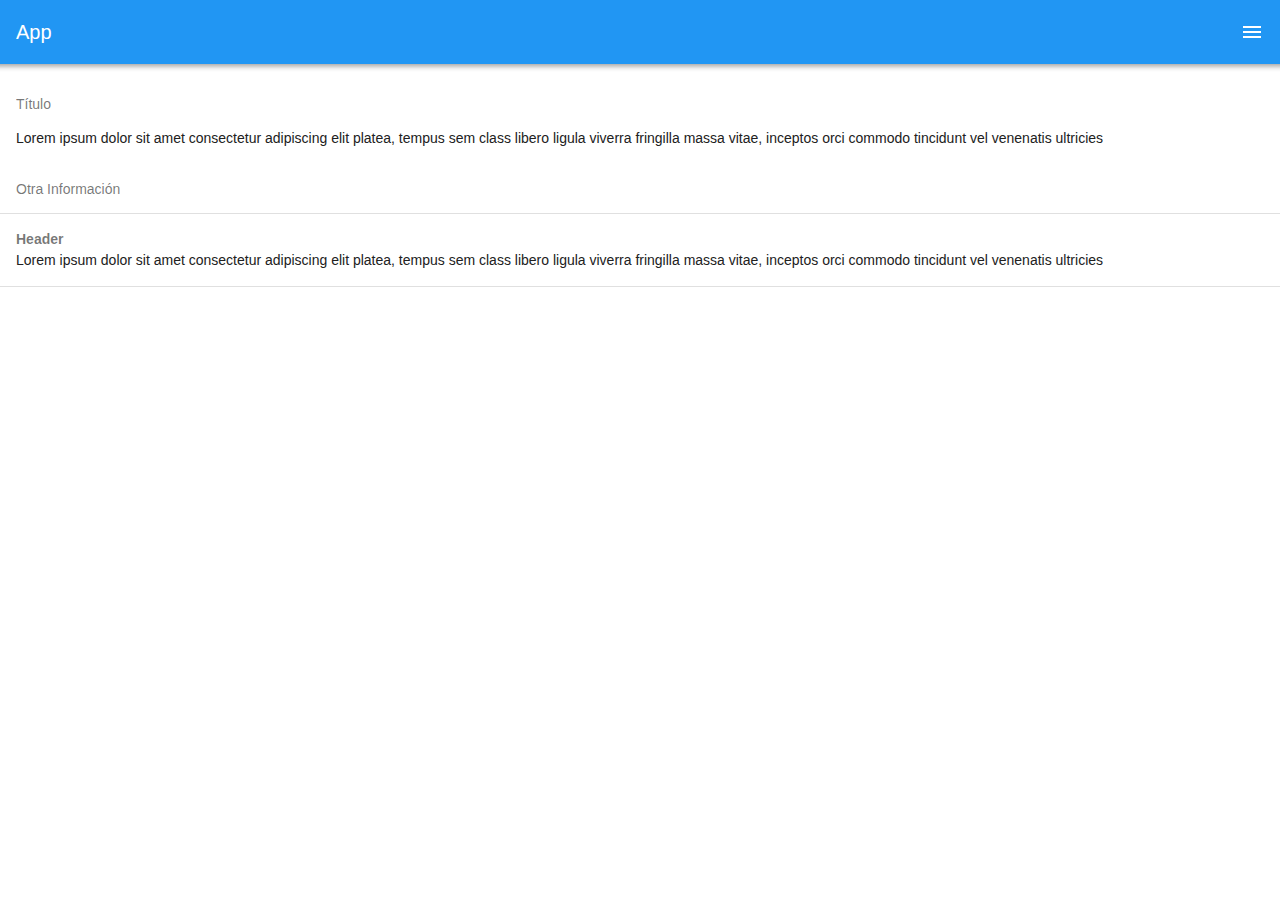
==== index.html @ 34344850 "Add files via upload" ====
<!doctype html>
<html>
<head>
<meta charset="utf-8">
<meta name="viewport" content="width=device-width, initial-scale=1.0">
<title>App</title>
<link href="css/framework7.min.css" rel="stylesheet">
<link href="css/material-icons.css" rel="stylesheet">
<link href="css/f7-icons.css" rel="stylesheet">
<link href="css/style.css" rel="stylesheet">
</head>

<body>
	
	<div id="app">
      <!-- Statusbar overlay -->
      <div class="statusbar"></div>

      <!-- Your main view, should have "view-main" class -->
      <div class="view view-main view-init">
        
		  	<section class="panel panel-left panel-cover">
			  	<div class="block">
				  Panel izquierdo				  
				</div>
				<div class="block">
					<div class="list media-list">
						<ul>
							<li>
								<a href="/list/" class="item-content item-link panel-close">
									<div class="item-media">
										<i class="material-icons">account_circle</i>
									</div>
									<div class="item-inner">
										<div class="item-title-row">
										<h5 class="item-title">List</h5>
										</div>
										<div class="item-text">
											Contenido del enlace
										</div>
									</div>
								</a>
							</li>
							<li>
								<a href="/card/" class="item-content item-link">
									<div class="item-media">
										<i class="material-icons">account_circle</i>
									</div>
									<div class="item-inner">
										<div class="item-title-row">
										<h5 class="item-title">Profile</h5>
										</div>
										<div class="item-text">
											Contenido del enlace
										</div>
									</div>
								</a>
							</li>
							<li>
								<a href="#" class="item-content item-link">
									<div class="item-media">
										<i class="material-icons">account_circle</i>
									</div>
									<div class="item-inner">
										<div class="item-title-row">
										<h5 class="item-title">Profile</h5>
										</div>
										<div class="item-text">
											Contenido del enlace
										</div>
									</div>
								</a>
							</li>
							<li>
								<a href="#" class="item-content item-link">
									<div class="item-media">
										<i class="material-icons">account_circle</i>
									</div>
									<div class="item-inner">
										<div class="item-title-row">
										<h5 class="item-title">Profile</h5>
										</div>
										<div class="item-text">
											Contenido del enlace
										</div>
									</div>
								</a>
							</li>
						</ul>
					</div>					
				</div>
			</section>
        
		  
		 <section data-name="home" class="page">

          <!-- Top Navbar -->
          <nav class="navbar">
            <div class="navbar-inner">
              	<div class="title">App</div>
				<div class="right">
					<a href="#" class="link panel-open" data-panel="left">
						<i class="material-icons">menu</i>
					</a>  
				</div>
            </div>
          </nav>

          <!-- Scrollable page content -->
          <div class="page-content">
            
			  	<h2 class="block-title">Título</h2>
			  	<div class="block">
				  Lorem ipsum dolor sit amet consectetur adipiscing elit platea, tempus sem class libero ligula viverra fringilla massa vitae, inceptos orci commodo tincidunt vel venenatis ultricies
		 		</div>
			  	
			  	<h2 class="block-title">Otra Información</h2>
			  	<div class="block block-strong">
					<h3 class="block-header">Header</h3>
				  Lorem ipsum dolor sit amet consectetur adipiscing elit platea, tempus sem class libero ligula viverra fringilla massa vitae, inceptos orci commodo tincidunt vel venenatis ultricies
		 		</div>
			  	
			  
          </div>
			
        </section>
		  
      </div>
    </div>
	
	
	<script src="js/framework7.min.js"></script>
	<script src="js/my-app.js"></script>
</body>
</html>
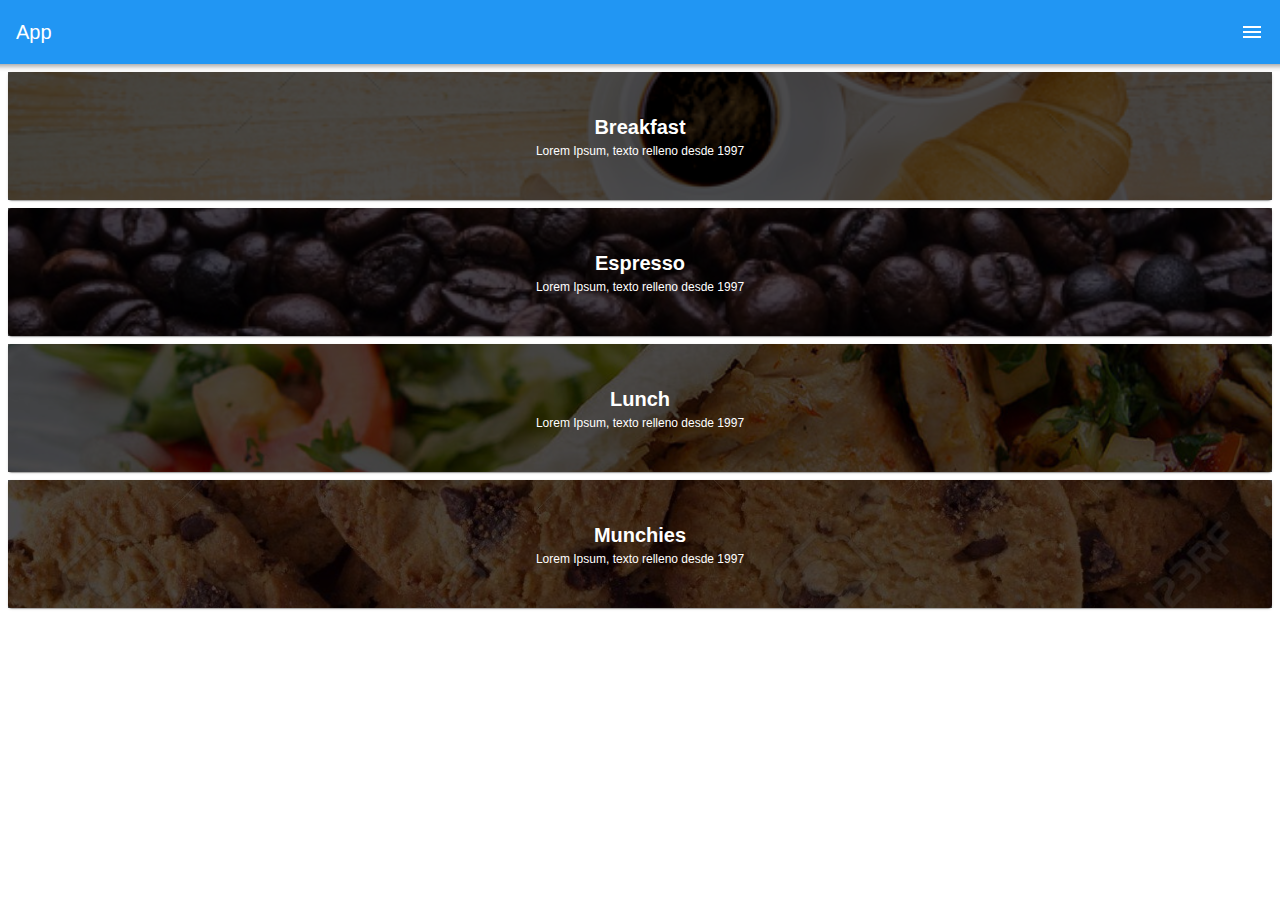
==== commit 685e01f7: "Add files via upload" ====
--- a/index.html
+++ b/index.html
@@ -42,13 +42,13 @@
 								</a>
 							</li>
 							<li>
-								<a href="/card/" class="item-content item-link">
+								<a href="/tabs/" class="item-content item-link">
 									<div class="item-media">
 										<i class="material-icons">account_circle</i>
 									</div>
 									<div class="item-inner">
 										<div class="item-title-row">
-										<h5 class="item-title">Profile</h5>
+										<h5 class="item-title">Tabs</h5>
 										</div>
 										<div class="item-text">
 											Contenido del enlace
@@ -57,13 +57,13 @@
 								</a>
 							</li>
 							<li>
-								<a href="#" class="item-content item-link">
+								<a href="/form/" class="item-content item-link">
 									<div class="item-media">
 										<i class="material-icons">account_circle</i>
 									</div>
 									<div class="item-inner">
 										<div class="item-title-row">
-										<h5 class="item-title">Profile</h5>
+										<h5 class="item-title">Tabs</h5>
 										</div>
 										<div class="item-text">
 											Contenido del enlace
@@ -108,19 +108,48 @@
 
           <!-- Scrollable page content -->
           <div class="page-content">
-            
-			  	<h2 class="block-title">Título</h2>
-			  	<div class="block">
-				  Lorem ipsum dolor sit amet consectetur adipiscing elit platea, tempus sem class libero ligula viverra fringilla massa vitae, inceptos orci commodo tincidunt vel venenatis ultricies
-		 		</div>
-			  	
-			  	<h2 class="block-title">Otra Información</h2>
-			  	<div class="block block-strong">
-					<h3 class="block-header">Header</h3>
-				  Lorem ipsum dolor sit amet consectetur adipiscing elit platea, tempus sem class libero ligula viverra fringilla massa vitae, inceptos orci commodo tincidunt vel venenatis ultricies
-		 		</div>
-			  	
-			  
+            <article class="card menu bg-breakfast">
+			<a href="/menu/">
+				<div class="overlay">
+			  <div class="card-content">
+					<h4>Breakfast</h4>
+				  	<p>Lorem Ipsum, texto relleno desde 1997</p>
+			</div>
+			</div>
+			</a>
+			</article>
+			
+			   <article class="card menu bg-espresso">
+			<a href="/coffee/">
+				<div class="overlay">
+			  <div class="card-content">
+					<h4>Espresso</h4>
+				  	<p>Lorem Ipsum, texto relleno desde 1997</p>
+			</div>
+			</div>
+			</a>
+			</article>
+		 <article class="card menu bg-lunch">
+			<a href="#">
+				<div class="overlay">
+			  <div class="card-content">
+					<h4>Lunch</h4>
+				  	<p>Lorem Ipsum, texto relleno desde 1997</p>
+			</div>
+			</div>
+			</a>
+			</article>
+			
+			   <article class="card menu bg-munchies">
+			<a href="#">
+				<div class="overlay">
+			  <div class="card-content">
+					<h4>Munchies</h4>
+				  	<p>Lorem Ipsum, texto relleno desde 1997</p>
+			</div>
+			</div>
+			</a>
+			</article>
           </div>
 			
         </section>
--- a/css/style.css
+++ b/css/style.css
@@ -1,3 +1,6 @@
+h1,h2,h3,h4,h5,h6{
+	margin:0;
+}
 .list h5{
 	margin: 0;
 }
@@ -8,4 +11,90 @@
 }
 .coffee .card-header{
 	padding:0;
-}+}
+.card.menu{
+	background-size: cover;
+	background-position: center;
+	background-repeat: no-repeat;
+	color: #ffffff;
+	text-align: center;
+	}
+.bg-breakfast{
+	background-image: url(../img/bg-breakfast.jpg)
+}
+.bg-espresso{
+	background-image: url(../img/bg-beans.jpg)
+}
+.bg-lunch{
+	background-image: url(../img/bg-lunch.jpg)
+}
+.bg-munchies{
+	background-image: url(../img/bg-cookies.jpg)
+}
+.overlay{
+	background-color: rgba(0,0,0,0.70);
+	
+}
+.menu .card-content{
+	padding: 40px 0; 
+}
+.menu h4{
+	margin: 0;
+	font-size: 20px;
+}
+.menu p{
+	
+	margin: 0;
+	font-size: 12px;
+}
+.menu a{
+	color:#ffffff;
+}
+.menus .card-content{
+	padding: 10px;
+	text-align: center;
+	
+}
+.menus h3{
+	font-size: 16px;
+	color: #2D2D2D;
+	margin-bottom: 0;
+}
+.menus h4{
+	font-size: 12px;
+	color: #555;
+	}
+.menus p{
+	font-size: 12px;
+	color: #0C9F67;
+	font-weight: 600;
+	
+}
+.product{
+	color:#2d2d2d;
+	font-size: 16px;
+	font-weight: 600;
+}
+.price{
+	color:#0C9F67;
+	font-size: 16px;
+	font-weight: 600;
+}
+.button-green{
+	background-color:#0C9F67 !important;
+}
+
+.choco-frappe{
+	padding: 40px 0;
+	
+}
+
+.precio {
+	color: #132D01;
+	font-size: 10px;
+}
+
+.descripcion {
+	font-size: 14px;
+}
+
